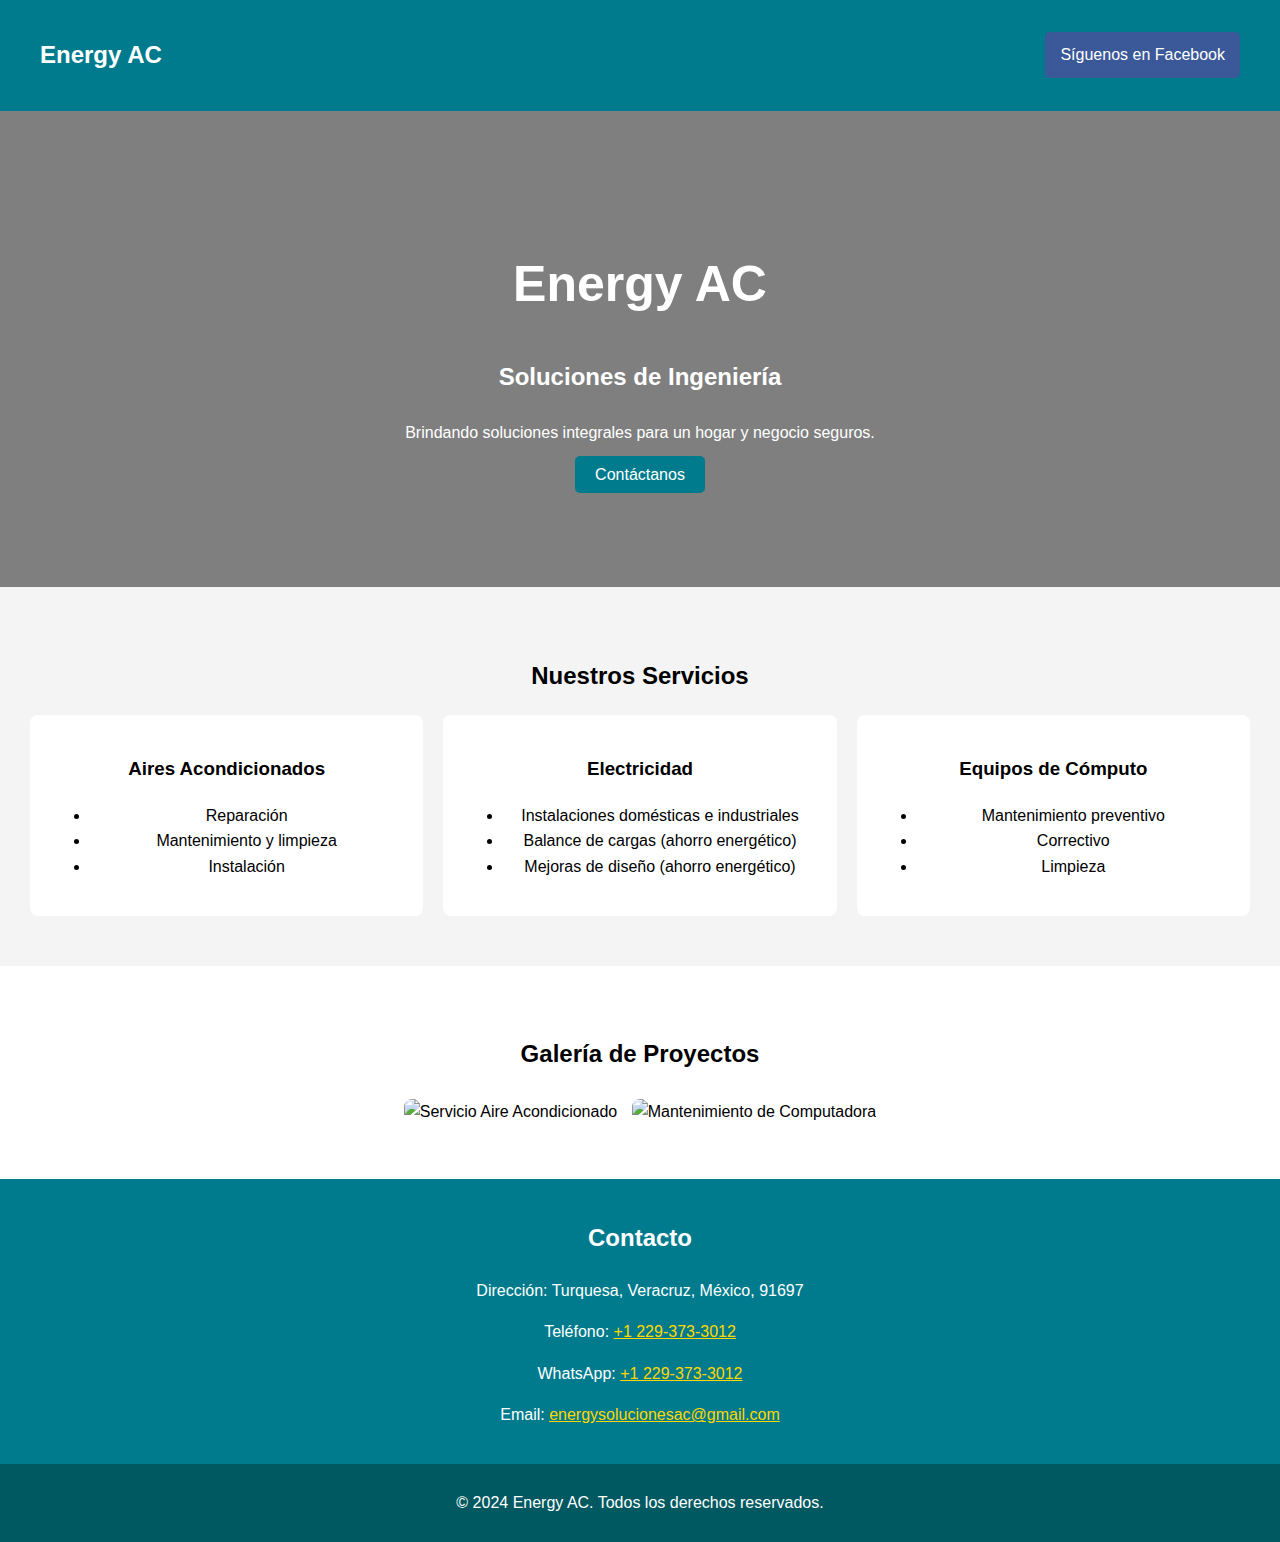
==== index.html @ ae0e38c6 "Add files via upload" ====
<!DOCTYPE html>
<html lang="es">
<head>
  <meta charset="UTF-8">
  <meta name="viewport" content="width=device-width, initial-scale=1.0">
  <title>Energy AC - Soluciones de Ingeniería</title>
  <link rel="stylesheet" href="styles.css">
</head>
<body>
  <!-- Header -->
  <header class="header">
    <div class="container">
      <h1 class="logo">Energy AC</h1>
      <a href="https://www.facebook.com/profile.php?id=61566910386757&mibextid=ZbWKwL" target="_blank" class="btn-facebook">Síguenos en Facebook</a>
    </div>
  </header>

  <!-- Hero Section -->
  <section class="hero">
    <div class="hero-content">
      <h1>Energy AC</h1>
      <h3>Soluciones de Ingeniería</h3>
      <p>Brindando soluciones integrales para un hogar y negocio seguros.</p>
      <a href="#contacto" class="btn-contacto">Contáctanos</a>
    </div>
  </section>

  <!-- Servicios -->
  <section class="servicios" id="servicios">
    <h2>Nuestros Servicios</h2>
    <div class="servicio-lista">
      <div class="servicio">
        <h3>Aires Acondicionados</h3>
        <ul>
          <li>Reparación</li>
          <li>Mantenimiento y limpieza</li>
          <li>Instalación</li>
        </ul>
      </div>
      <div class="servicio">
        <h3>Electricidad</h3>
        <ul>
          <li>Instalaciones domésticas e industriales</li>
          <li>Balance de cargas (ahorro energético)</li>
          <li>Mejoras de diseño (ahorro energético)</li>
        </ul>
      </div>
      <div class="servicio">
        <h3>Equipos de Cómputo</h3>
        <ul>
          <li>Mantenimiento preventivo</li>
          <li>Correctivo</li>
          <li>Limpieza</li>
        </ul>
      </div>
    </div>
  </section>

  <!-- Galería -->
  <section class="galeria" id="galeria">
    <h2>Galería de Proyectos</h2>
    <div class="galeria-contenido">
      <img src="file-Jb8L7tvaAQmnzD5Z3uVaH8" alt="Servicio Aire Acondicionado">
      <img src="file-8bNukXRqpgdNvWZa19HSsQ" alt="Mantenimiento de Computadora">
    </div>
  </section>

  <!-- Contacto -->
  <section class="contacto" id="contacto">
    <h2>Contacto</h2>
    <p>Dirección: Turquesa, Veracruz, México, 91697</p>
    <p>Teléfono: <a href="tel:+12293733012">+1 229-373-3012</a></p>
    <p>WhatsApp: <a href="https://wa.me/12293733012">+1 229-373-3012</a></p>
    <p>Email: <a href="mailto:energysolucionesac@gmail.com">energysolucionesac@gmail.com</a></p>
  </section>

  <!-- Footer -->
  <footer class="footer">
    <p>&copy; 2024 Energy AC. Todos los derechos reservados.</p>
  </footer>
</body>
</html>
---- styles.css ----
/* Estilo General */
body {
    font-family: Arial, sans-serif;
    margin: 0;
    padding: 0;
    line-height: 1.6;
  }
  
  .container {
    display: flex;
    justify-content: space-between;
    align-items: center;
    padding: 10px 20px;
  }
  
  /* Header */
  .header {
    background-color: #007B8D;
    color: white;
    padding: 10px 20px;
  }
  
  .logo {
    font-size: 24px;
    font-weight: bold;
  }
  
  .btn-facebook {
    background-color: #3b5998;
    color: white;
    padding: 10px 15px;
    text-decoration: none;
    border-radius: 5px;
  }
  
  .btn-facebook:hover {
    background-color: #2a4270;
  }
  
  /* Hero Section */
  .hero {
    background: linear-gradient(rgba(0, 0, 0, 0.5), rgba(0, 0, 0, 0.5)), url('file-Jb8L7tvaAQmnzD5Z3uVaH8') no-repeat center/cover;
    color: white;
    text-align: center;
    padding: 100px 20px;
  }
  
  .hero-content h1 {
    font-size: 50px;
  }
  
  .hero-content h3 {
    font-size: 24px;
  }
  
  .btn-contacto {
    background-color: #007B8D;
    color: white;
    padding: 10px 20px;
    text-decoration: none;
    border-radius: 5px;
  }
  
  .btn-contacto:hover {
    background-color: #005960;
  }
  
  /* Servicios */
  .servicios {
    padding: 50px 20px;
    text-align: center;
    background-color: #f4f4f4;
  }
  
  .servicio-lista {
    display: flex;
    justify-content: space-around;
    margin-top: 20px;
  }
  
  .servicio {
    flex: 1;
    margin: 0 10px;
    background: white;
    padding: 20px;
    border-radius: 8px;
  }
  
  /* Galería */
  .galeria {
    padding: 50px 20px;
    text-align: center;
  }
  
  .galeria-contenido img {
    width: 45%;
    margin: 5px;
    border-radius: 8px;
  }
  
  /* Contacto */
  .contacto {
    background-color: #007B8D;
    color: white;
    text-align: center;
    padding: 20px;
  }
  
  .contacto a {
    color: #FFD700;
  }
  
  /* Footer */
  .footer {
    background-color: #005960;
    color: white;
    text-align: center;
    padding: 10px;
  }
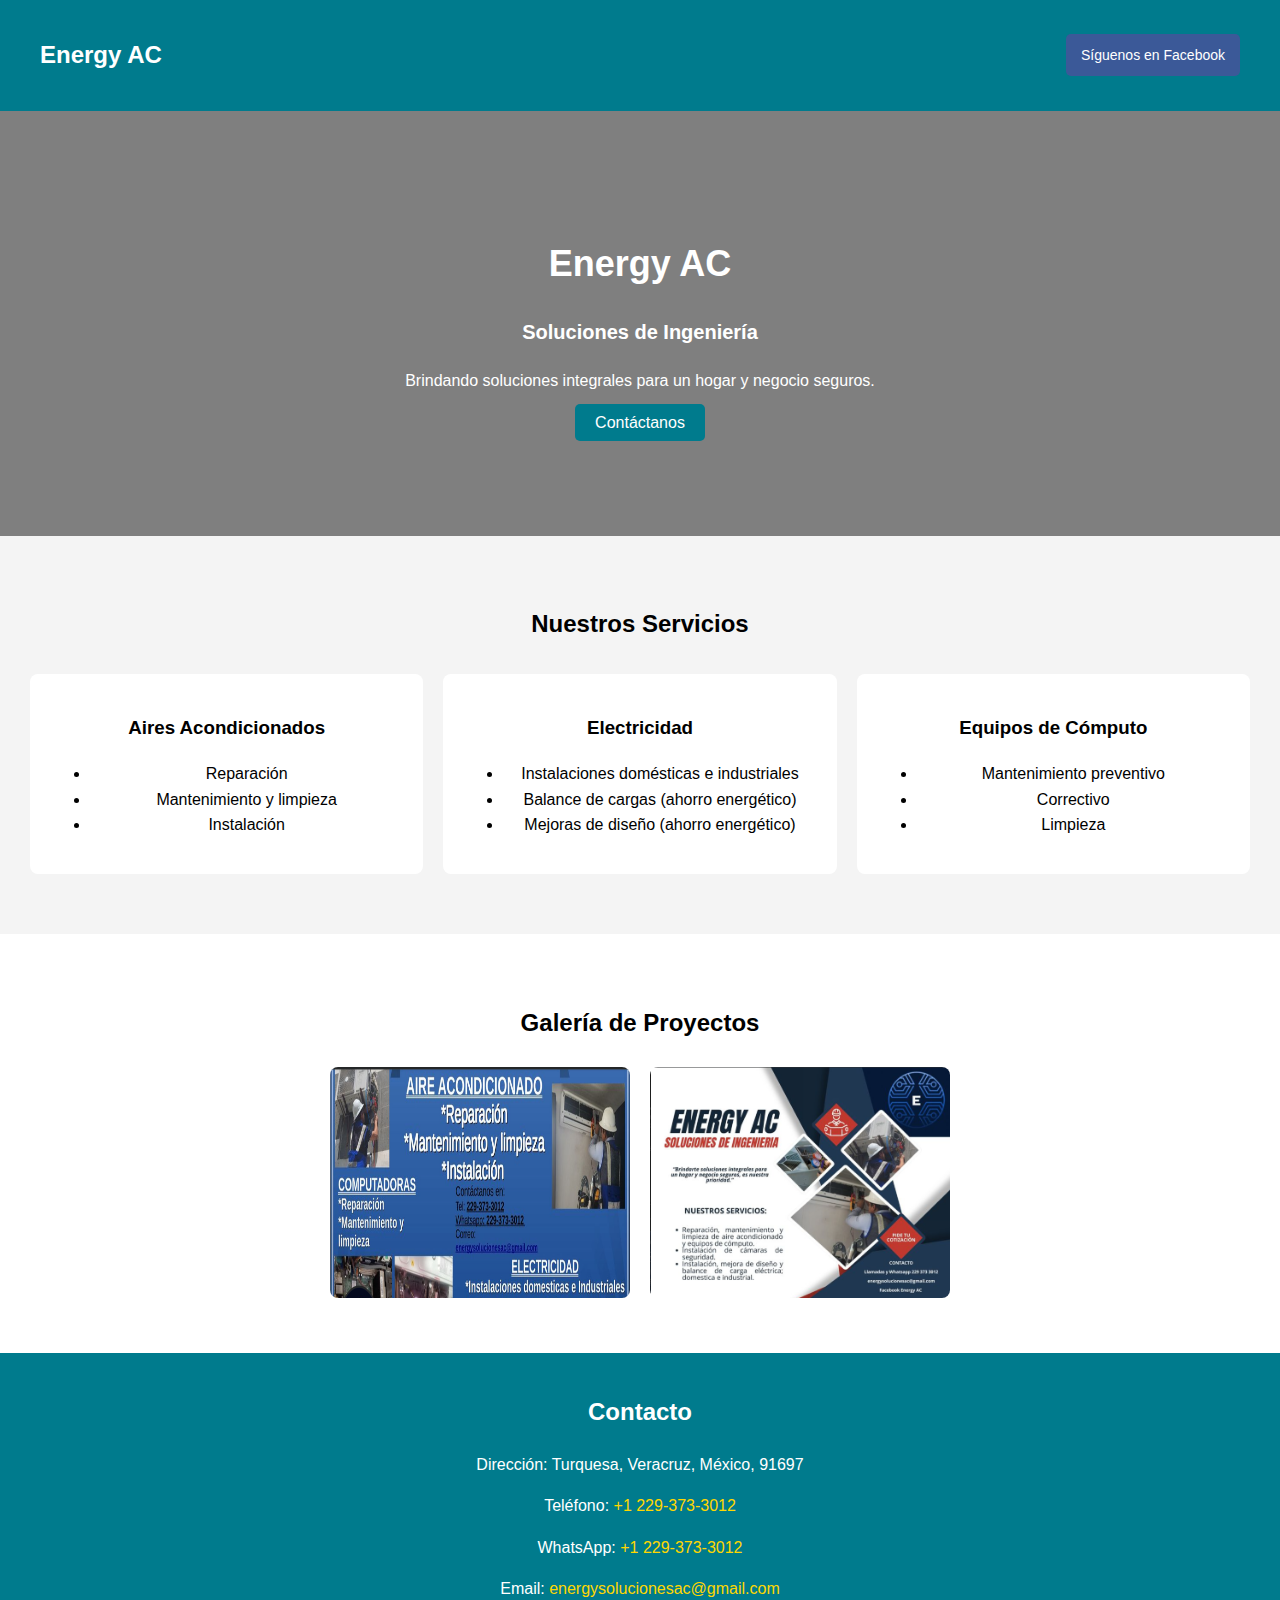
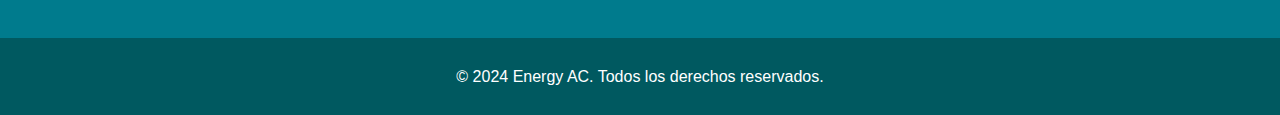
==== commit f0a89618: "Update index.html" ====
--- a/index.html
+++ b/index.html
@@ -60,8 +60,8 @@
   <section class="galeria" id="galeria">
     <h2>Galería de Proyectos</h2>
     <div class="galeria-contenido">
-      <img src="file-Jb8L7tvaAQmnzD5Z3uVaH8" alt="Servicio Aire Acondicionado">
-      <img src="file-8bNukXRqpgdNvWZa19HSsQ" alt="Mantenimiento de Computadora">
+      <img src="imagenes/aire_acondicionado.png" alt="Servicio Aire Acondicionado">
+      <img src="imagenes/soluciones.png" alt="Mantenimiento de Computadora">
     </div>
   </section>
 
--- a/styles.css
+++ b/styles.css
@@ -1,120 +1,173 @@
 /* Estilo General */
 body {
-    font-family: Arial, sans-serif;
-    margin: 0;
-    padding: 0;
-    line-height: 1.6;
+  font-family: Arial, sans-serif;
+  margin: 0;
+  padding: 0;
+  line-height: 1.6;
+}
+
+.container {
+  display: flex;
+  justify-content: space-between;
+  align-items: center;
+  padding: 10px 20px;
+  flex-wrap: wrap;
+}
+
+/* Header */
+.header {
+  background-color: #007B8D;
+  color: white;
+  padding: 10px 20px;
+}
+
+.logo {
+  font-size: 24px;
+  font-weight: bold;
+}
+
+.btn-facebook {
+  background-color: #3b5998;
+  color: white;
+  padding: 10px 15px;
+  text-decoration: none;
+  border-radius: 5px;
+  font-size: 14px;
+}
+
+.btn-facebook:hover {
+  background-color: #2a4270;
+}
+
+/* Hero Section */
+.hero {
+  background: linear-gradient(rgba(0, 0, 0, 0.5), rgba(0, 0, 0, 0.5)), url('file-Jb8L7tvaAQmnzD5Z3uVaH8') no-repeat center/cover;
+  color: white;
+  text-align: center;
+  padding: 100px 20px;
+}
+
+.hero-content h1 {
+  font-size: 36px;
+}
+
+.hero-content h3 {
+  font-size: 20px;
+}
+
+.btn-contacto {
+  background-color: #007B8D;
+  color: white;
+  padding: 10px 20px;
+  text-decoration: none;
+  border-radius: 5px;
+}
+
+.btn-contacto:hover {
+  background-color: #005960;
+}
+
+/* Servicios */
+.servicios {
+  padding: 50px 20px;
+  text-align: center;
+  background-color: #f4f4f4;
+}
+
+.servicio-lista {
+  display: flex;
+  flex-wrap: wrap;
+  justify-content: space-around;
+  margin-top: 20px;
+}
+
+.servicio {
+  flex: 1;
+  margin: 10px;
+  background: white;
+  padding: 20px;
+  border-radius: 8px;
+  min-width: 250px;
+}
+
+/* Galería */
+.galeria {
+  padding: 50px 20px;
+  text-align: center;
+}
+
+.galeria-contenido {
+  display: flex;
+  flex-wrap: wrap;
+  justify-content: center;
+  gap: 10px;
+}
+
+.galeria-contenido img {
+  width: 100%;
+  max-width: 300px;
+  margin: 5px;
+  border-radius: 8px;
+}
+
+/* Contacto */
+.contacto {
+  background-color: #007B8D;
+  color: white;
+  text-align: center;
+  padding: 20px;
+}
+
+.contacto a {
+  color: #FFD700;
+  text-decoration: none;
+}
+
+.contacto a:hover {
+  text-decoration: underline;
+}
+
+/* Footer */
+.footer {
+  background-color: #005960;
+  color: white;
+  text-align: center;
+  padding: 10px;
+}
+
+/* Responsividad */
+@media (max-width: 768px) {
+  .hero-content h1 {
+    font-size: 28px;
   }
-  
+
+  .hero-content h3 {
+    font-size: 16px;
+  }
+
+  .servicio {
+    min-width: 100%;
+  }
+}
+
+@media (max-width: 480px) {
+  .hero-content h1 {
+    font-size: 22px;
+  }
+
+  .btn-facebook,
+  .btn-contacto {
+    font-size: 12px;
+    padding: 8px 10px;
+  }
+
   .container {
-    display: flex;
-    justify-content: space-between;
+    flex-direction: column;
     align-items: center;
-    padding: 10px 20px;
   }
-  
-  /* Header */
-  .header {
-    background-color: #007B8D;
-    color: white;
-    padding: 10px 20px;
+
+  .galeria-contenido img {
+    width: 100%;
+    max-width: 200px;
   }
-  
-  .logo {
-    font-size: 24px;
-    font-weight: bold;
-  }
-  
-  .btn-facebook {
-    background-color: #3b5998;
-    color: white;
-    padding: 10px 15px;
-    text-decoration: none;
-    border-radius: 5px;
-  }
-  
-  .btn-facebook:hover {
-    background-color: #2a4270;
-  }
-  
-  /* Hero Section */
-  .hero {
-    background: linear-gradient(rgba(0, 0, 0, 0.5), rgba(0, 0, 0, 0.5)), url('file-Jb8L7tvaAQmnzD5Z3uVaH8') no-repeat center/cover;
-    color: white;
-    text-align: center;
-    padding: 100px 20px;
-  }
-  
-  .hero-content h1 {
-    font-size: 50px;
-  }
-  
-  .hero-content h3 {
-    font-size: 24px;
-  }
-  
-  .btn-contacto {
-    background-color: #007B8D;
-    color: white;
-    padding: 10px 20px;
-    text-decoration: none;
-    border-radius: 5px;
-  }
-  
-  .btn-contacto:hover {
-    background-color: #005960;
-  }
-  
-  /* Servicios */
-  .servicios {
-    padding: 50px 20px;
-    text-align: center;
-    background-color: #f4f4f4;
-  }
-  
-  .servicio-lista {
-    display: flex;
-    justify-content: space-around;
-    margin-top: 20px;
-  }
-  
-  .servicio {
-    flex: 1;
-    margin: 0 10px;
-    background: white;
-    padding: 20px;
-    border-radius: 8px;
-  }
-  
-  /* Galería */
-  .galeria {
-    padding: 50px 20px;
-    text-align: center;
-  }
-  
-  .galeria-contenido img {
-    width: 45%;
-    margin: 5px;
-    border-radius: 8px;
-  }
-  
-  /* Contacto */
-  .contacto {
-    background-color: #007B8D;
-    color: white;
-    text-align: center;
-    padding: 20px;
-  }
-  
-  .contacto a {
-    color: #FFD700;
-  }
-  
-  /* Footer */
-  .footer {
-    background-color: #005960;
-    color: white;
-    text-align: center;
-    padding: 10px;
-  }
-  +}
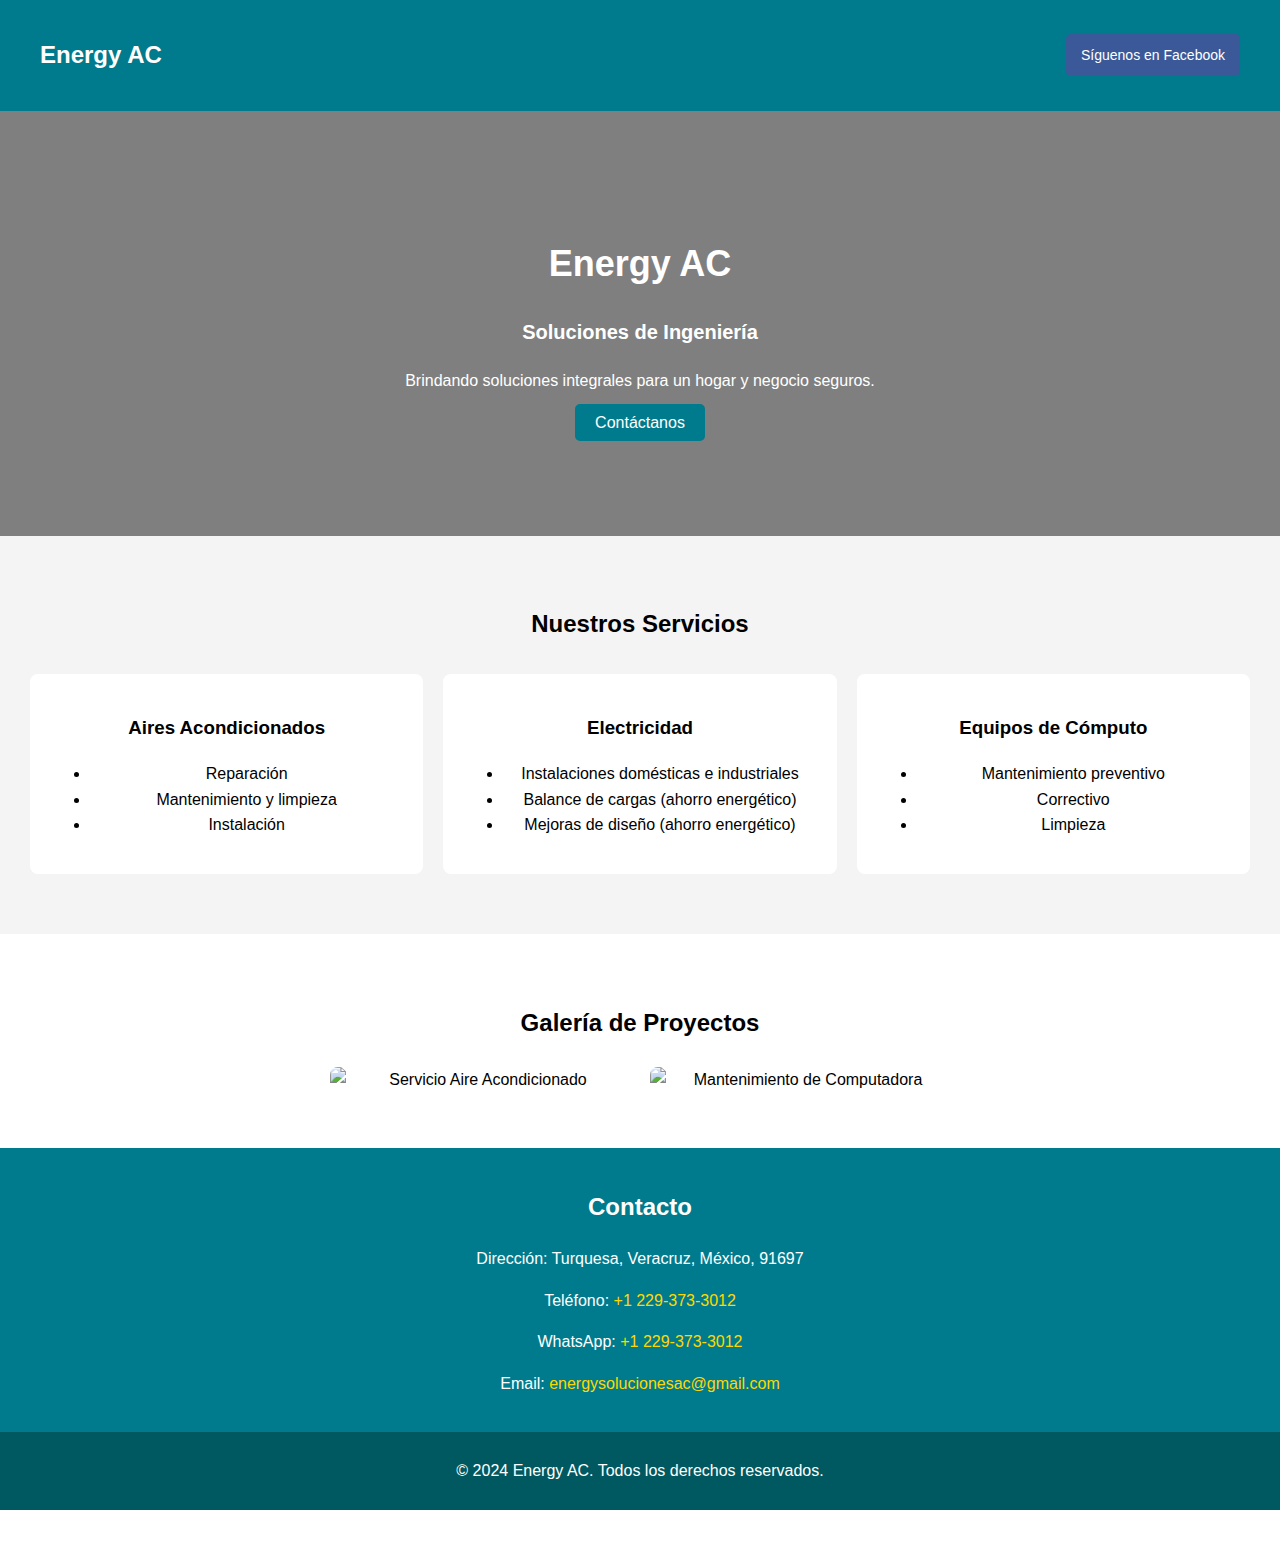
==== commit 5bbebd9d: "Update index.html" ====
--- a/index.html
+++ b/index.html
@@ -5,6 +5,8 @@
   <meta name="viewport" content="width=device-width, initial-scale=1.0">
   <title>Energy AC - Soluciones de Ingeniería</title>
   <link rel="stylesheet" href="styles.css">
+  <script src="script.js"></script>
+
 </head>
 <body>
   <!-- Header -->
@@ -60,8 +62,8 @@
   <section class="galeria" id="galeria">
     <h2>Galería de Proyectos</h2>
     <div class="galeria-contenido">
-      <img src="imagenes/aire_acondicionado.png" alt="Servicio Aire Acondicionado">
-      <img src="imagenes/soluciones.png" alt="Mantenimiento de Computadora">
+      <img src="C:\Users\gtrejo\Downloads\EnergyAC\imagenes\aire_acondicionado.png" alt="Servicio Aire Acondicionado">
+      <img src="C:\Users\gtrejo\Downloads\EnergyAC\imagenes\soluciones.png" alt="Mantenimiento de Computadora">
     </div>
   </section>
 
@@ -78,5 +80,6 @@
   <footer class="footer">
     <p>&copy; 2024 Energy AC. Todos los derechos reservados.</p>
   </footer>
+  <script src="script.js"></script>
 </body>
 </html>
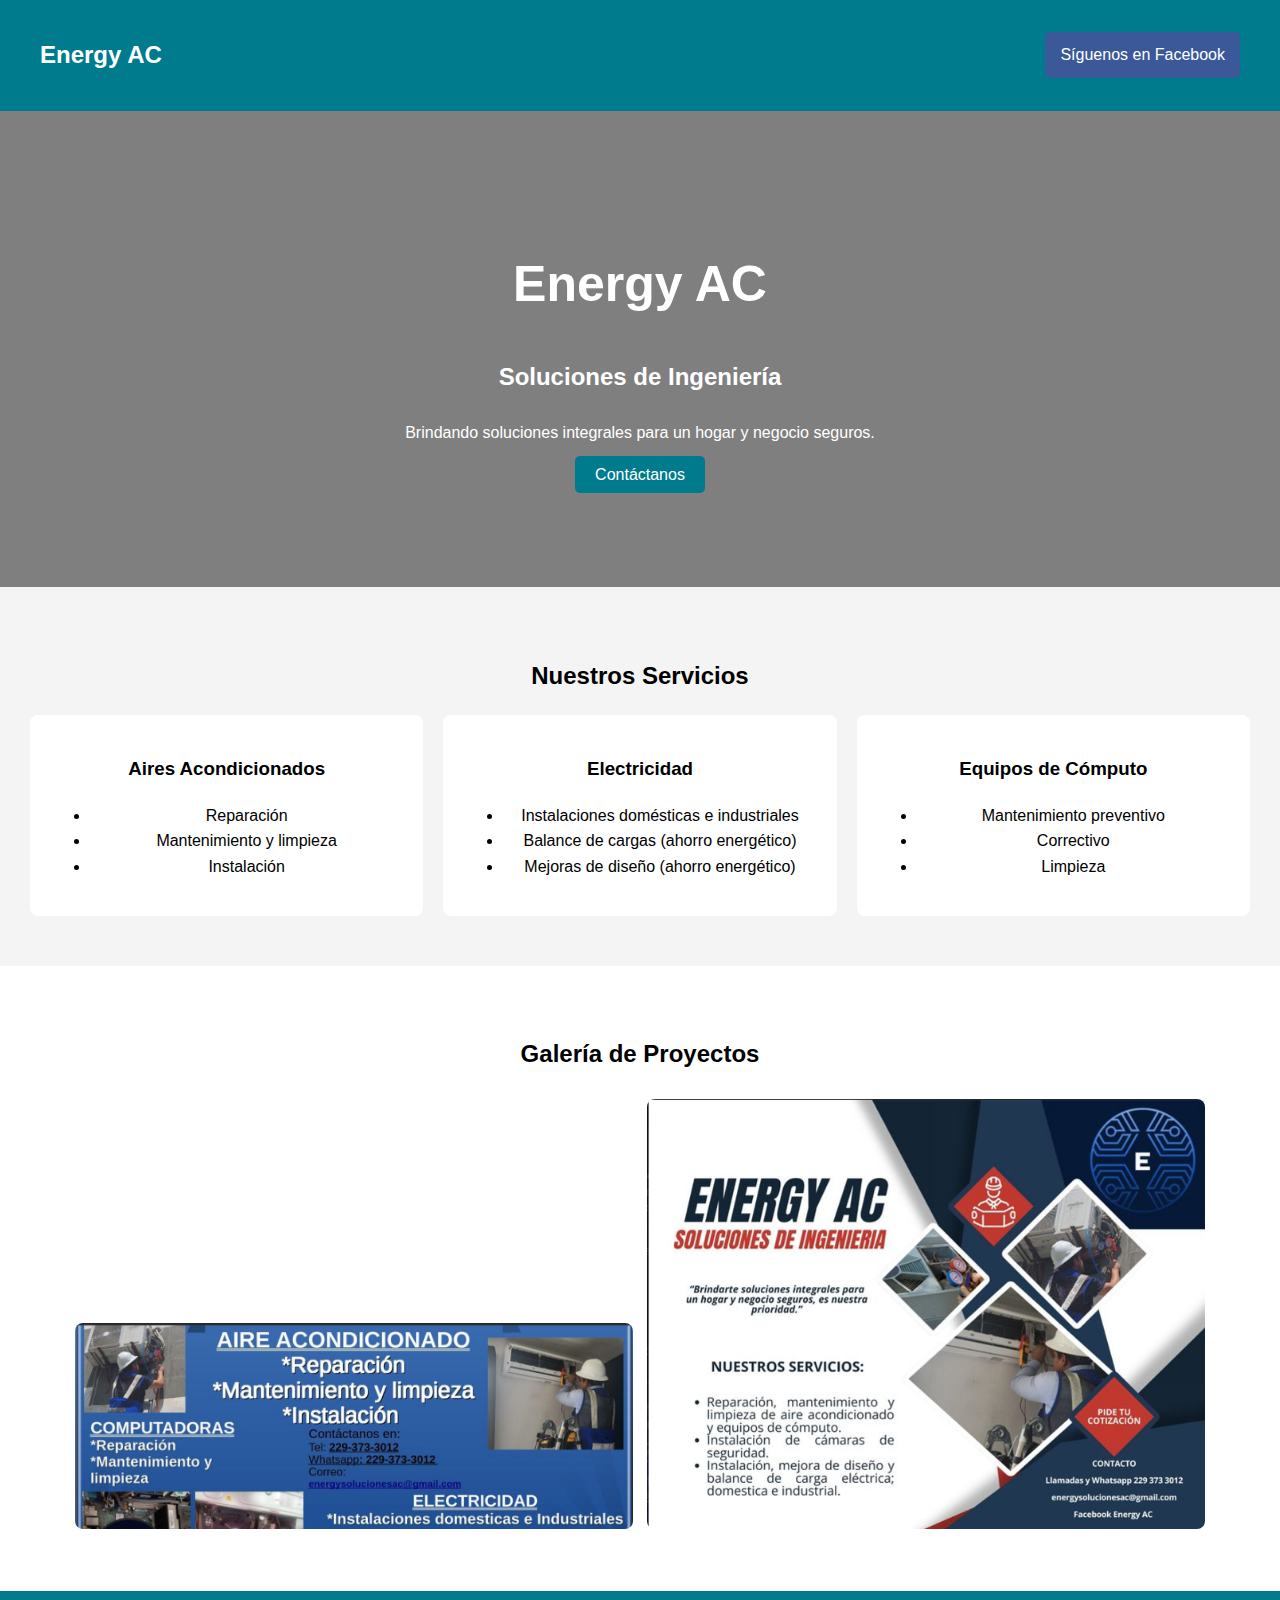
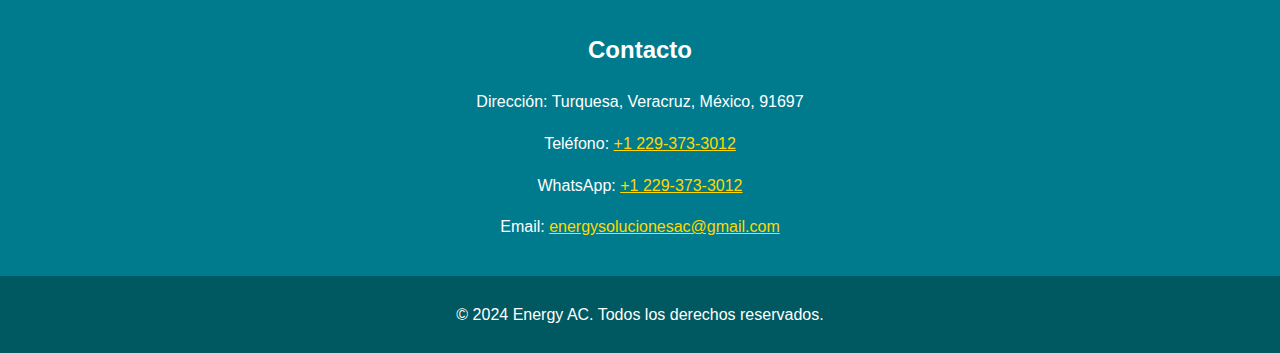
==== commit 9124e7ba: "Update index.html" ====
--- a/index.html
+++ b/index.html
@@ -62,8 +62,8 @@
   <section class="galeria" id="galeria">
     <h2>Galería de Proyectos</h2>
     <div class="galeria-contenido">
-      <img src="C:\Users\gtrejo\Downloads\EnergyAC\imagenes\aire_acondicionado.png" alt="Servicio Aire Acondicionado">
-      <img src="C:\Users\gtrejo\Downloads\EnergyAC\imagenes\soluciones.png" alt="Mantenimiento de Computadora">
+      <img src="imagenes/aire_acondicionado.png" alt="Servicio Aire Acondicionado">
+      <img src="imagenes/soluciones.png" alt="Mantenimiento de Computadora">
     </div>
   </section>
 
--- a/styles.css
+++ b/styles.css
@@ -1,173 +1,146 @@
 /* Estilo General */
 body {
-  font-family: Arial, sans-serif;
-  margin: 0;
-  padding: 0;
-  line-height: 1.6;
+    font-family: Arial, sans-serif;
+    margin: 0;
+    padding: 0;
+    line-height: 1.6;
 }
 
 .container {
-  display: flex;
-  justify-content: space-between;
-  align-items: center;
-  padding: 10px 20px;
-  flex-wrap: wrap;
+    display: flex;
+    justify-content: space-between;
+    align-items: center;
+    padding: 10px 20px;
 }
 
 /* Header */
 .header {
-  background-color: #007B8D;
-  color: white;
-  padding: 10px 20px;
+    background-color: #007B8D;
+    color: white;
+    padding: 10px 20px;
 }
 
 .logo {
-  font-size: 24px;
-  font-weight: bold;
+    font-size: 24px;
+    font-weight: bold;
 }
 
 .btn-facebook {
-  background-color: #3b5998;
-  color: white;
-  padding: 10px 15px;
-  text-decoration: none;
-  border-radius: 5px;
-  font-size: 14px;
+    background-color: #3b5998;
+    color: white;
+    padding: 10px 15px;
+    text-decoration: none;
+    border-radius: 5px;
 }
 
 .btn-facebook:hover {
-  background-color: #2a4270;
+    background-color: #2a4270;
 }
 
 /* Hero Section */
 .hero {
-  background: linear-gradient(rgba(0, 0, 0, 0.5), rgba(0, 0, 0, 0.5)), url('file-Jb8L7tvaAQmnzD5Z3uVaH8') no-repeat center/cover;
-  color: white;
-  text-align: center;
-  padding: 100px 20px;
+    background: linear-gradient(rgba(0, 0, 0, 0.5), rgba(0, 0, 0, 0.5)), url('file-Jb8L7tvaAQmnzD5Z3uVaH8') no-repeat center/cover;
+    color: white;
+    text-align: center;
+    padding: 100px 20px;
 }
 
 .hero-content h1 {
-  font-size: 36px;
+    font-size: 50px;
 }
 
 .hero-content h3 {
-  font-size: 20px;
+    font-size: 24px;
 }
 
 .btn-contacto {
-  background-color: #007B8D;
-  color: white;
-  padding: 10px 20px;
-  text-decoration: none;
-  border-radius: 5px;
+    background-color: #007B8D;
+    color: white;
+    padding: 10px 20px;
+    text-decoration: none;
+    border-radius: 5px;
 }
 
 .btn-contacto:hover {
-  background-color: #005960;
+    background-color: #005960;
 }
 
 /* Servicios */
 .servicios {
-  padding: 50px 20px;
-  text-align: center;
-  background-color: #f4f4f4;
+    padding: 50px 20px;
+    text-align: center;
+    background-color: #f4f4f4;
 }
 
 .servicio-lista {
-  display: flex;
-  flex-wrap: wrap;
-  justify-content: space-around;
-  margin-top: 20px;
+    display: flex;
+    justify-content: space-around;
+    margin-top: 20px;
 }
 
 .servicio {
-  flex: 1;
-  margin: 10px;
-  background: white;
-  padding: 20px;
-  border-radius: 8px;
-  min-width: 250px;
+    flex: 1;
+    margin: 0 10px;
+    background: white;
+    padding: 20px;
+    border-radius: 8px;
 }
 
 /* Galería */
 .galeria {
-  padding: 50px 20px;
-  text-align: center;
-}
-
-.galeria-contenido {
-  display: flex;
-  flex-wrap: wrap;
-  justify-content: center;
-  gap: 10px;
+    padding: 50px 20px;
+    text-align: center;
 }
 
 .galeria-contenido img {
-  width: 100%;
-  max-width: 300px;
-  margin: 5px;
-  border-radius: 8px;
+    width: 45%;
+    margin: 5px;
+    border-radius: 8px;
+    cursor: pointer; /* Muestra el puntero en forma de mano */
+    transition: transform 0.3s ease; /* Transición suave al hacer zoom */
+}
+
+/* Efecto de zoom al hacer hover */
+.galeria-contenido img:hover {
+    transform: scale(1.1); /* Ampliación ligera al pasar el mouse */
+}
+
+/* Overlay para imagen ampliada */
+.img-overlay {
+    display: none; /* Oculto por defecto */
+    position: fixed;
+    top: 0;
+    left: 0;
+    width: 100%;
+    height: 100%;
+    background-color: rgba(0, 0, 0, 0.8); /* Fondo oscuro semitransparente */
+    justify-content: center;
+    align-items: center;
+    z-index: 1000; /* Asegura que esté por encima de otros elementos */
+}
+
+.img-overlay img {
+    max-width: 90%;
+    max-height: 90%;
+    border-radius: 8px;
 }
 
 /* Contacto */
 .contacto {
-  background-color: #007B8D;
-  color: white;
-  text-align: center;
-  padding: 20px;
+    background-color: #007B8D;
+    color: white;
+    text-align: center;
+    padding: 20px;
 }
 
 .contacto a {
-  color: #FFD700;
-  text-decoration: none;
-}
-
-.contacto a:hover {
-  text-decoration: underline;
+    color: #FFD700;
 }
 
 /* Footer */
 .footer {
-  background-color: #005960;
-  color: white;
-  text-align: center;
-  padding: 10px;
+    background-color: #005960;
+    color: white;
+    text-align: center;
+    padding: 10px;
 }
-
-/* Responsividad */
-@media (max-width: 768px) {
-  .hero-content h1 {
-    font-size: 28px;
-  }
-
-  .hero-content h3 {
-    font-size: 16px;
-  }
-
-  .servicio {
-    min-width: 100%;
-  }
-}
-
-@media (max-width: 480px) {
-  .hero-content h1 {
-    font-size: 22px;
-  }
-
-  .btn-facebook,
-  .btn-contacto {
-    font-size: 12px;
-    padding: 8px 10px;
-  }
-
-  .container {
-    flex-direction: column;
-    align-items: center;
-  }
-
-  .galeria-contenido img {
-    width: 100%;
-    max-width: 200px;
-  }
-}
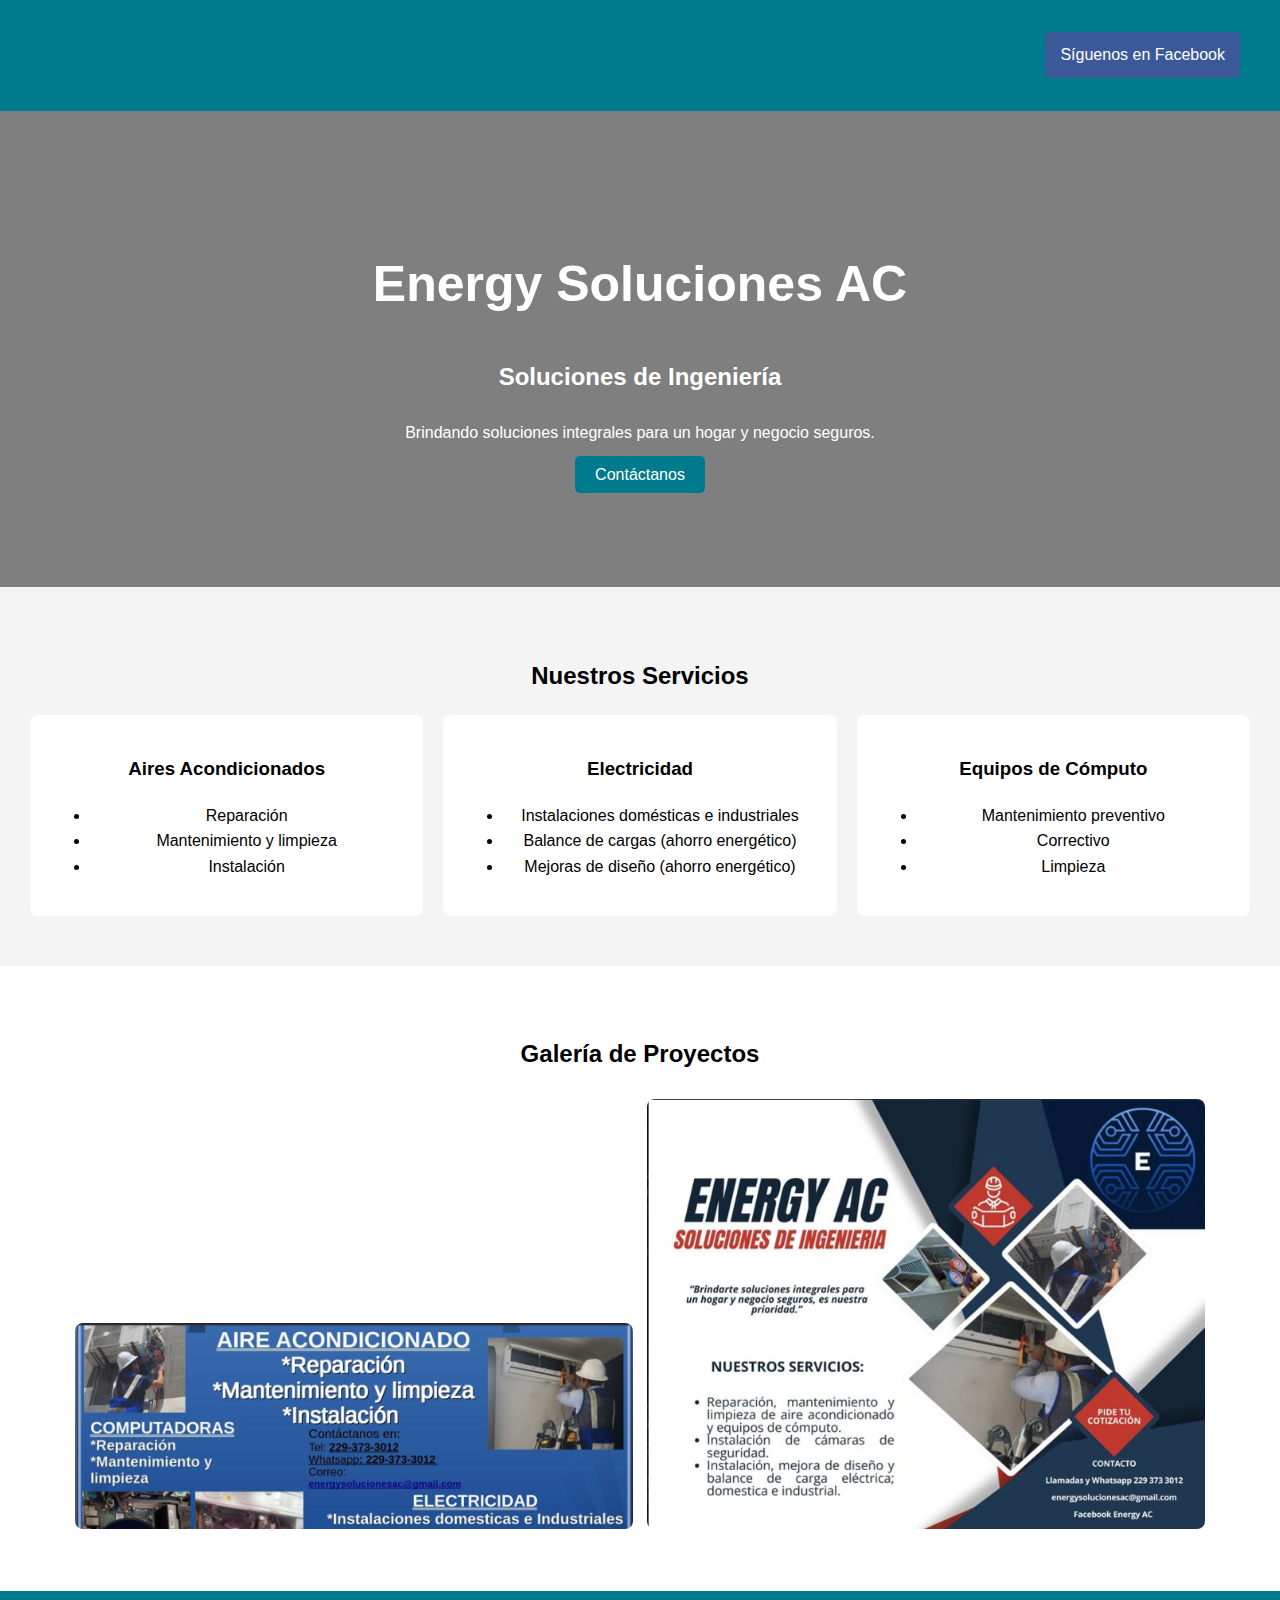
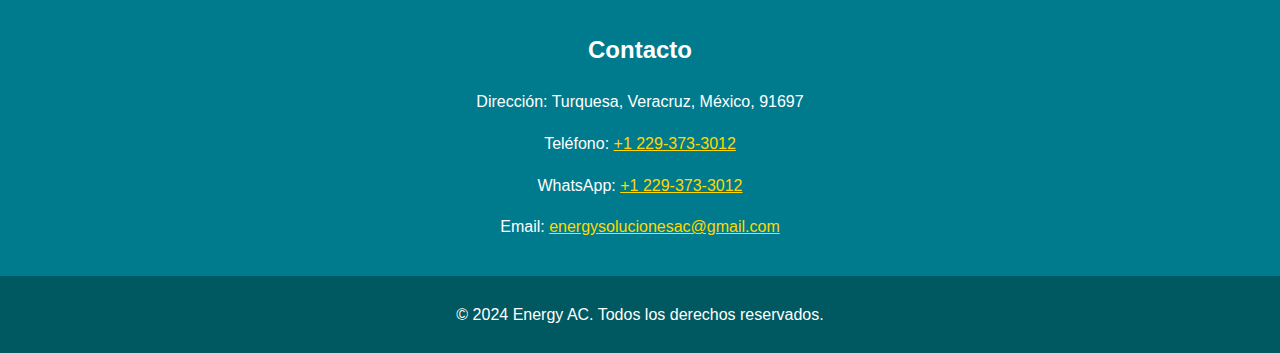
==== commit c14d9f65: "Update index.html" ====
--- a/index.html
+++ b/index.html
@@ -9,10 +9,10 @@
 
 </head>
 <body>
-  <!-- Header -->
+   <!-- Header -->
   <header class="header">
     <div class="container">
-      <h1 class="logo">Energy AC</h1>
+      <h1 class="logo"><img class="logo1" src="imagenes\logo.png" alt=""></h1>
       <a href="https://www.facebook.com/profile.php?id=61566910386757&mibextid=ZbWKwL" target="_blank" class="btn-facebook">Síguenos en Facebook</a>
     </div>
   </header>
@@ -20,7 +20,7 @@
   <!-- Hero Section -->
   <section class="hero">
     <div class="hero-content">
-      <h1>Energy AC</h1>
+      <h1>Energy Soluciones AC</h1>
       <h3>Soluciones de Ingeniería</h3>
       <p>Brindando soluciones integrales para un hogar y negocio seguros.</p>
       <a href="#contacto" class="btn-contacto">Contáctanos</a>
